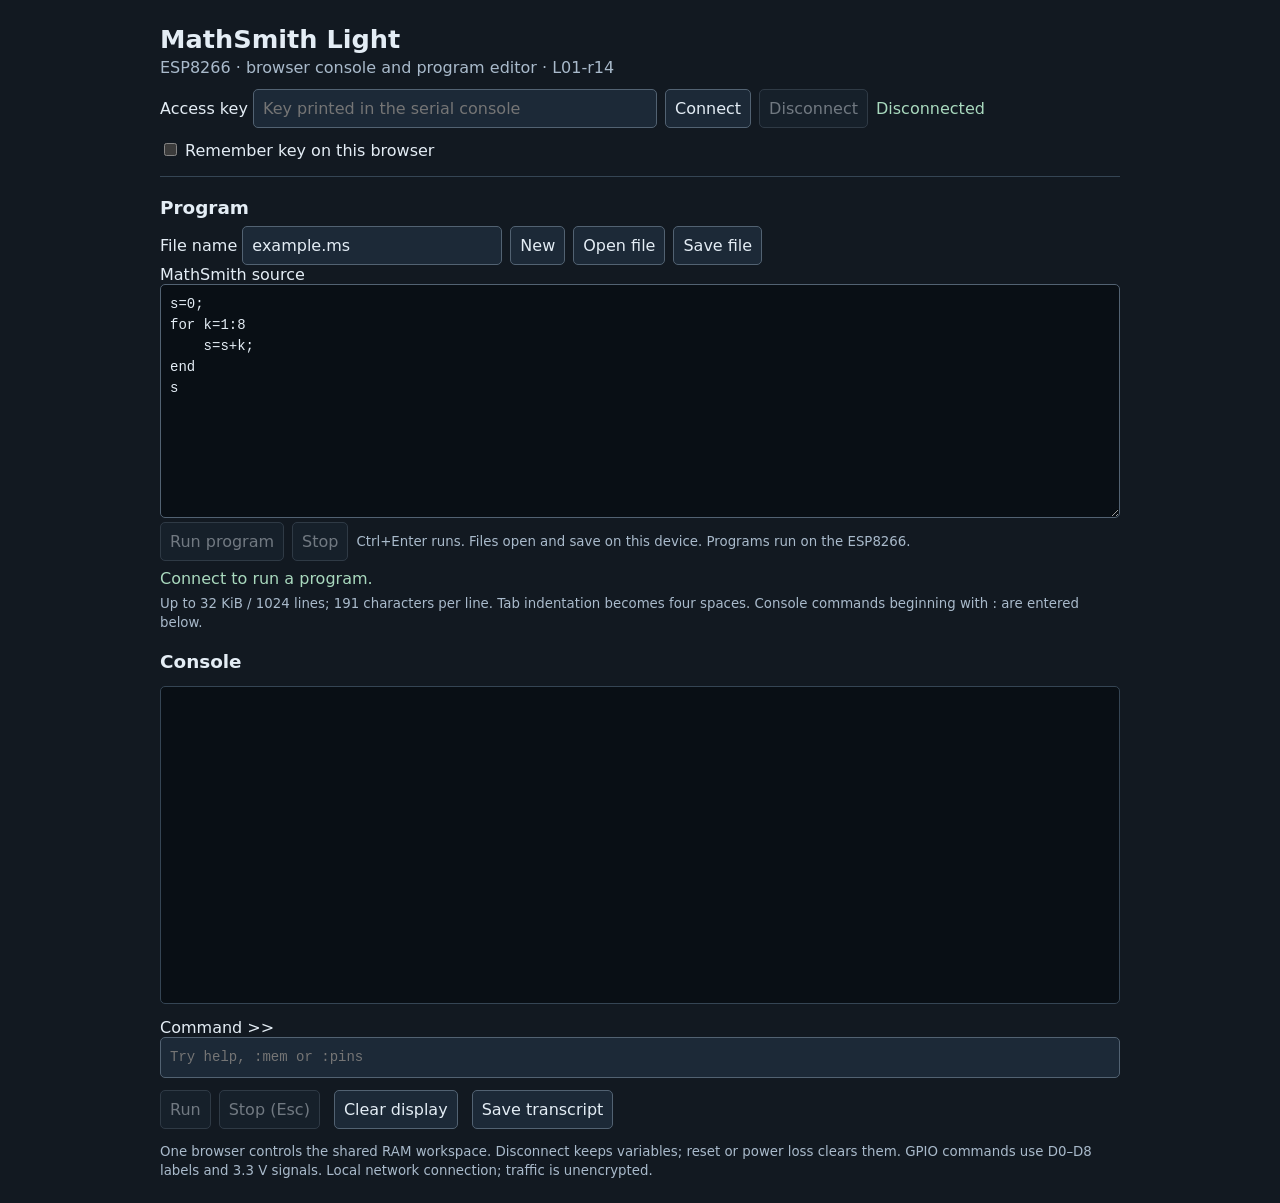
==== apps/esp8266/l01_webrepl/index.html @ d3aac1d2 "Initial source release: ESP8266 L01-r14 and ESP32-S3 E03" ====
<!doctype html>
<html lang="en"><meta charset="utf-8"><meta name="viewport" content="width=device-width,initial-scale=1">
<title>MathSmith Light</title>
<style>
:root{color-scheme:dark;font:16px system-ui;background:#121921;color:#e4edf5}body{max-width:960px;margin:24px auto;padding:0 16px}h1{font-size:1.6rem;margin-bottom:4px}h2{font-size:1.15rem;margin:8px 0}.sub,small{color:#a9bacb}section{padding:12px 0}label{display:inline-block}input,button,textarea{font:inherit;padding:9px;border:1px solid #526272;border-radius:5px;background:#1c2937;color:inherit}button{cursor:pointer}button:disabled{opacity:.45;cursor:default}#key{width:24em;max-width:65vw}#command,#program{width:100%;box-sizing:border-box;font:14px/1.5 monospace}#program{height:26vh;min-height:180px;resize:vertical;tab-size:4;background:#090f15}pre{height:32vh;min-height:180px;overflow:auto;white-space:pre-wrap;overflow-wrap:anywhere;background:#090f15;padding:14px;border:1px solid #354554;border-radius:5px;font:14px/1.5 monospace}#state,#programstate{color:#a9d9be}.row{display:flex;gap:8px;flex-wrap:wrap;align-items:center}.editor{border-top:1px solid #354554;margin-top:16px}#filename{width:15em;max-width:65vw}#programstate{min-height:1.5em;margin-top:8px}#file{display:none}#clear,#download{margin-left:6px}
</style>
<h1>MathSmith Light</h1>
<div class="sub">ESP8266 · browser console and program editor · L01-r14</div>
<section class="row"><label>Access key <input id="key" type="password" autocomplete="off" spellcheck="false" placeholder="Key printed in the serial console"></label><button id="connect">Connect</button><button id="disconnect" disabled>Disconnect</button><span id="state" role="status">Disconnected</span></section>
<label><input id="remember" type="checkbox"> Remember key on this browser</label><small id="storagehint"></small>
<section class="editor" aria-labelledby="editorheading">
<h2 id="editorheading">Program</h2>
<div class="row"><label>File name <input id="filename" value="example.ms" maxlength="64" spellcheck="false"></label><button id="newprogram" type="button">New</button><button id="openprogram" type="button">Open file</button><button id="saveprogram" type="button">Save file</button><span id="dirty"></span></div>
<input id="file" type="file" accept=".ms,.m,.txt,text/plain" aria-label="Open a MathSmith program">
<label for="program">MathSmith source</label>
<textarea id="program" maxlength="32768" spellcheck="false" autocomplete="off" autocapitalize="off" wrap="off">s=0;
for k=1:8
    s=s+k;
end
s
</textarea>
<div class="row"><button id="runprogram" type="button" disabled>Run program</button><button id="programstop" type="button" disabled>Stop</button><small>Ctrl+Enter runs. Files open and save on this device. Programs run on the ESP8266.</small></div>
<div id="programstate" role="status">Connect to run a program.</div>
<small>Up to 32 KiB / 1024 lines; 191 characters per line. Tab indentation becomes four spaces. Console commands beginning with : are entered below.</small>
</section>
<h2>Console</h2>
<pre id="output" aria-label="Console output" aria-live="off"></pre>
<form id="form"><label for="command">Command <span id="prompt">&gt;&gt;</span></label><input id="command" maxlength="191" autocomplete="off" spellcheck="false" disabled placeholder="Try help, :mem or :pins"><section class="row"><button id="run" disabled>Run</button><button id="stop" type="button" disabled>Stop (Esc)</button><button id="clear" type="button">Clear display</button><button id="download" type="button">Save transcript</button></section></form>
<small>One browser controls the shared RAM workspace. Disconnect keeps variables; reset or power loss clears them. GPIO commands use D0–D8 labels and 3.3 V signals. Local network connection; traffic is unencrypted.</small>
<script>
'use strict';
const $=id=>document.getElementById(id), dec=new TextDecoder();
const MAX_SOURCE=32768,MAX_LINES=1024,MAX_LINE=191;
let ws=null,ready=false,block=false,resultSupport=false,stopping=false;
let history=[],index=0,draft='',text='',program=null,dirty=false,loading=false;
function append(s){text=(text+s).slice(-65536);$('output').textContent=text;$('output').scrollTop=$('output').scrollHeight;}
function status(s){$('state').textContent=s;}
function programStatus(s){$('programstate').textContent=s;}
function controls(){
 const open=ws&&ws.readyState===WebSocket.OPEN, busy=!!program||stopping;
 $('connect').disabled=!!ws;$('disconnect').disabled=!ws;
 $('command').disabled=!open||!ready||busy;$('run').disabled=!open||!ready||busy;
 $('stop').disabled=!open;$('programstop').disabled=!open;
 $('runprogram').disabled=!open||!ready||busy||loading||!resultSupport;
 $('newprogram').disabled=busy||loading;$('openprogram').disabled=busy||loading;
 $('program').readOnly=busy||loading;$('filename').readOnly=busy||loading;
 $('saveprogram').disabled=loading;
}
function changed(value=true){dirty=value;$('dirty').textContent=dirty?'Unsaved changes':'';}
function normalizeSource(s){return s.replace(/^\ufeff/,'').replace(/\r\n?/g,'\n').replace(/\t/g,'    ');}
function prepareSource(s){
 s=normalizeSource(s);
 if(s.length>MAX_SOURCE)throw Error('Program exceeds 32 KiB after expanding tabs.');
 const lines=s.split('\n');
 if(lines.length>MAX_LINES)throw Error('Program exceeds 1024 source lines.');
 const queue=[];
 for(let i=0;i<lines.length;i++){
  const line=lines[i];
  if(!/^[\x20-\x7e]*$/.test(line))throw Error('Line '+(i+1)+': use printable ASCII text.');
  if(line.length>MAX_LINE)throw Error('Line '+(i+1)+': exceeds 191 characters.');
  if(/^\s*(?::|(?:abort|quit|exit)(?:\s|[;,]|$))/i.test(line))throw Error('Line '+(i+1)+': use this control command in the console, not in a program.');
  if(line.trim())queue.push({line:i+1,text:line});
 }
 if(!queue.length)throw Error('Program is empty.');
 return {source:s,queue};
}
function download(content,name){
 const url=URL.createObjectURL(new Blob([content],{type:'text/plain;charset=utf-8'})),a=document.createElement('a');
 a.href=url;a.download=name;a.click();setTimeout(()=>URL.revokeObjectURL(url),1000);
}
function endProgram(message){program=null;stopping=false;programStatus(message);controls();}
function cleanupProgram(message){
 program.cleanup=message;stopping=true;ready=false;ws.send('S');controls();
}
function nextLine(){
 if(!program||program.cleanup||stopping)return;
 if(program.at===program.queue.length){
  if(block){cleanupProgram('Incomplete block at end of program; add the missing end.');return;}
  endProgram('Program finished.');return;
 }
 const item=program.queue[program.at++];program.line=item.line;ready=false;
 programStatus('Running line '+item.line+' of '+program.lines+'…');
 ws.send('C'+item.text);controls();
}
function onReady(bytes){
 if(!ws||ws.readyState!==WebSocket.OPEN)return;
 ready=true;block=bytes[1]===49;resultSupport=bytes.length>=3&&bytes[2]>=48&&bytes[2]<=50;
 const result=resultSupport?bytes[2]-48:0;
 $('prompt').textContent=block?'..>':'>>';status('Ready');
 if(stopping){
  if(resultSupport&&result!==2){ready=false;controls();return;}
  const message=program&&program.cleanup?program.cleanup:'Program stopped; completed assignments remain.';
  if(program)endProgram(message);else{stopping=false;controls();}
  return;
 }
 if(program){
  if(result){
   const message=(result===2?'Program stopped at':'Error while processing')+' source line '+program.line+'.';
   if(block)cleanupProgram(message);else endProgram(message);
  }else nextLine();
 }else{
  controls();if(!resultSupport)programStatus('This firmware supports the console only; update to run editor programs.');
  else if($('programstate').textContent==='Connect to run a program.')programStatus('Ready to run a program.');
  $('command').focus();
 }
}
try{const saved=localStorage.getItem('mathsmith.access-key');if(/^[a-f0-9]{32}$/.test(saved||'')){$('key').value=saved;$('remember').checked=true;}}catch(e){}
$('remember').onchange=()=>{try{if(!$('remember').checked)localStorage.removeItem('mathsmith.access-key');else if(ws&&ws.readyState===WebSocket.OPEN)localStorage.setItem('mathsmith.access-key',ws.protocol.slice(10));}catch(e){$('storagehint').textContent=' Browser storage unavailable; keep a copy of the access key.';}};
const fragment=location.hash.slice(1);if(/^[a-f0-9]{32}$/.test(fragment)){$('key').value=fragment;window.history.replaceState(null,'',location.pathname);}
$('connect').onclick=()=>{
 const key=$('key').value.trim();if(!/^[a-f0-9]{32}$/.test(key)){status('Enter the 32-character access key from serial.');return;}
 ready=false;block=false;resultSupport=false;stopping=false;status('Connecting…');
 const socket=new WebSocket('ws://'+location.host+'/ws','mathsmith.'+key);ws=socket;socket.binaryType='arraybuffer';controls();
 socket.onopen=()=>{try{if($('remember').checked)localStorage.setItem('mathsmith.access-key',key);else localStorage.removeItem('mathsmith.access-key');}catch(e){$('storagehint').textContent=' Browser storage unavailable; keep a copy of the access key.';}status('Connected');controls();};
 socket.onmessage=ev=>{if(socket!==ws)return;const b=new Uint8Array(ev.data);if(b[0]===79)append(dec.decode(b.subarray(1)));else if(b[0]===82)onReady(b);};
 socket.onerror=()=>{if(socket===ws)status('Connection failed; check the access key and device address.');};
 socket.onclose=()=>{
  if(socket!==ws)return;
  if(program)endProgram('Connection lost at source line '+program.line+'; program will not resume automatically.');
  ws=null;ready=false;stopping=false;resultSupport=false;
  append('\n[Disconnected; completed assignments stay on the board.]\n');status('Disconnected');controls();
 };
};
$('disconnect').onclick=()=>{
 if(!ws)return;
 if(program)endProgram('Disconnected at source line '+program.line+'; program will not resume automatically.');
 ready=false;ws.close();controls();
};
$('form').onsubmit=ev=>{
 ev.preventDefault();if(!ready||!ws||program||stopping)return;
 const s=$('command').value;if(!/^[\x20-\x7e]*$/.test(s)){status('Use printable ASCII, one line at a time.');return;}
 ready=false;ws.send('C'+s);
 if(s&&s!==history[history.length-1]){history.push(s);if(history.length>100)history.shift();}
 index=history.length;draft='';$('command').value='';status('Running…');controls();
};
function stop(){
 if(!ws||ws.readyState!==WebSocket.OPEN||stopping)return;
 stopping=true;ready=false;if(program)program.cleanup='Program stopped; completed assignments remain.';
 ws.send('S');controls();
}
$('stop').onclick=stop;$('programstop').onclick=stop;
document.addEventListener('keydown',ev=>{if(ev.key==='Escape'){ev.preventDefault();stop();}});
$('command').addEventListener('keydown',ev=>{if(ev.key!=='ArrowUp'&&ev.key!=='ArrowDown')return;ev.preventDefault();if(index===history.length)draft=$('command').value;index=Math.max(0,Math.min(history.length,index+(ev.key==='ArrowUp'?-1:1)));$('command').value=index===history.length?draft:history[index];});
$('program').addEventListener('input',()=>changed());$('filename').addEventListener('input',()=>changed());
$('program').addEventListener('keydown',ev=>{if(ev.key==='Enter'&&(ev.ctrlKey||ev.metaKey)){ev.preventDefault();if(!$('runprogram').disabled)$('runprogram').click();}});
window.addEventListener('beforeunload',ev=>{if(dirty){ev.preventDefault();ev.returnValue='';}});
$('newprogram').onclick=()=>{
 if(program||loading||(dirty&&!window.confirm('Discard unsaved program changes?')))return;
 $('program').value='';$('filename').value='untitled.ms';changed(false);programStatus('New program.');
};
$('openprogram').onclick=()=>{if(!program&&!loading)$('file').click();};
$('file').onchange=async()=>{
 const file=$('file').files[0];$('file').value='';if(!file||program||loading)return;
 if(dirty&&!window.confirm('Replace unsaved program changes?'))return;
 if(file.size>MAX_SOURCE){programStatus('File exceeds 32 KiB; current program kept.');return;}
 loading=true;controls();
 try{
  const source=normalizeSource(await file.text());
  if(source.length>MAX_SOURCE)throw Error('File exceeds 32 KiB after expanding tabs.');
  $('program').value=source;$('filename').value=file.name.slice(0,64);changed(false);programStatus('Opened '+file.name+'.');
 }catch(e){programStatus('Could not open file: '+e.message+' Current program kept.');}
 finally{loading=false;controls();}
};
$('saveprogram').onclick=()=>{
 let name=$('filename').value.trim().replace(/[^a-zA-Z0-9_. -]/g,'_').replace(/^\.+/,'')||'untitled.ms';
 if(!/\.(ms|m|txt)$/i.test(name))name+='.ms';
 $('filename').value=name;download($('program').value,name);changed(false);programStatus('Download requested: '+name+'.');
};
$('runprogram').onclick=()=>{
 if(!ready||!ws||program||stopping||loading||!resultSupport)return;
 if(block){programStatus('Finish the open console block or press Stop before running a program.');return;}
 try{
  const prepared=prepareSource($('program').value);
  if(prepared.source!==$('program').value){$('program').value=prepared.source;changed();}
  program={queue:prepared.queue,at:0,line:0,lines:prepared.source.split('\n').length,cleanup:''};
  append('\n[Program: '+($('filename').value||'untitled.ms')+']\n');nextLine();
 }catch(e){programStatus(e.message);controls();}
};
$('clear').onclick=()=>{text='';$('output').textContent='';};
$('download').onclick=()=>download(text,'mathsmith-transcript.txt');
controls();
</script></html>
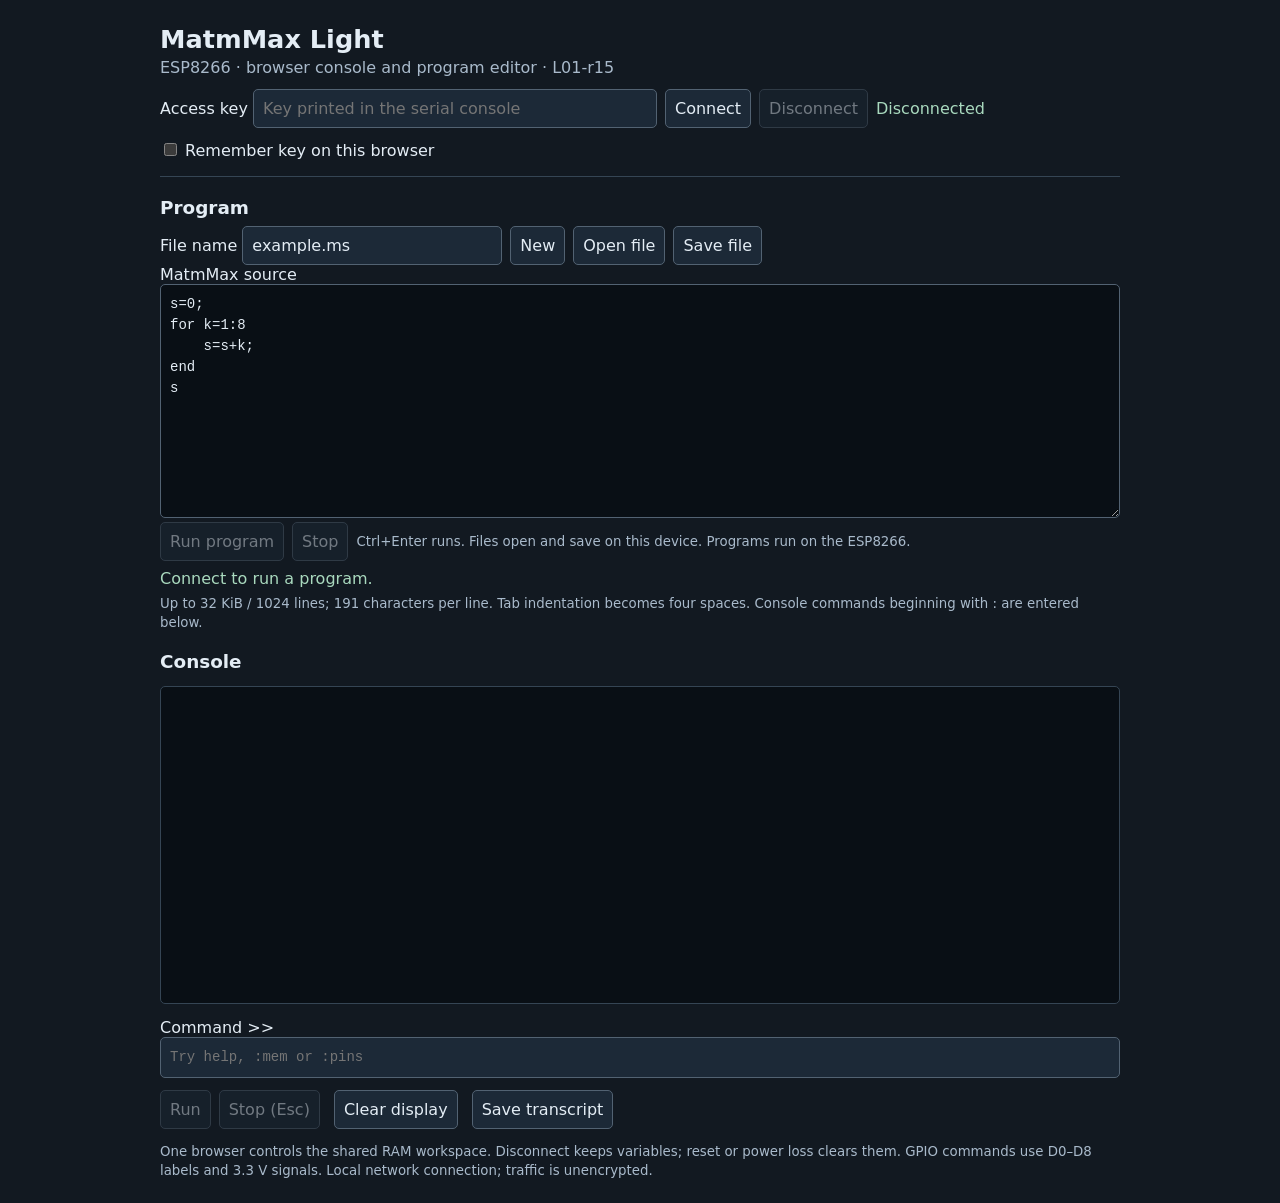
==== commit 48f581db: "Use MatmMax in the microcontroller builds and user guides" ====
--- a/apps/esp8266/l01_webrepl/index.html
+++ b/apps/esp8266/l01_webrepl/index.html
@@ -1,18 +1,18 @@
 <!doctype html>
 <html lang="en"><meta charset="utf-8"><meta name="viewport" content="width=device-width,initial-scale=1">
-<title>MathSmith Light</title>
+<title>MatmMax Light</title>
 <style>
 :root{color-scheme:dark;font:16px system-ui;background:#121921;color:#e4edf5}body{max-width:960px;margin:24px auto;padding:0 16px}h1{font-size:1.6rem;margin-bottom:4px}h2{font-size:1.15rem;margin:8px 0}.sub,small{color:#a9bacb}section{padding:12px 0}label{display:inline-block}input,button,textarea{font:inherit;padding:9px;border:1px solid #526272;border-radius:5px;background:#1c2937;color:inherit}button{cursor:pointer}button:disabled{opacity:.45;cursor:default}#key{width:24em;max-width:65vw}#command,#program{width:100%;box-sizing:border-box;font:14px/1.5 monospace}#program{height:26vh;min-height:180px;resize:vertical;tab-size:4;background:#090f15}pre{height:32vh;min-height:180px;overflow:auto;white-space:pre-wrap;overflow-wrap:anywhere;background:#090f15;padding:14px;border:1px solid #354554;border-radius:5px;font:14px/1.5 monospace}#state,#programstate{color:#a9d9be}.row{display:flex;gap:8px;flex-wrap:wrap;align-items:center}.editor{border-top:1px solid #354554;margin-top:16px}#filename{width:15em;max-width:65vw}#programstate{min-height:1.5em;margin-top:8px}#file{display:none}#clear,#download{margin-left:6px}
 </style>
-<h1>MathSmith Light</h1>
-<div class="sub">ESP8266 · browser console and program editor · L01-r14</div>
+<h1>MatmMax Light</h1>
+<div class="sub">ESP8266 · browser console and program editor · L01-r15</div>
 <section class="row"><label>Access key <input id="key" type="password" autocomplete="off" spellcheck="false" placeholder="Key printed in the serial console"></label><button id="connect">Connect</button><button id="disconnect" disabled>Disconnect</button><span id="state" role="status">Disconnected</span></section>
 <label><input id="remember" type="checkbox"> Remember key on this browser</label><small id="storagehint"></small>
 <section class="editor" aria-labelledby="editorheading">
 <h2 id="editorheading">Program</h2>
 <div class="row"><label>File name <input id="filename" value="example.ms" maxlength="64" spellcheck="false"></label><button id="newprogram" type="button">New</button><button id="openprogram" type="button">Open file</button><button id="saveprogram" type="button">Save file</button><span id="dirty"></span></div>
-<input id="file" type="file" accept=".ms,.m,.txt,text/plain" aria-label="Open a MathSmith program">
-<label for="program">MathSmith source</label>
+<input id="file" type="file" accept=".ms,.m,.txt,text/plain" aria-label="Open a MatmMax program">
+<label for="program">MatmMax source</label>
 <textarea id="program" maxlength="32768" spellcheck="false" autocomplete="off" autocapitalize="off" wrap="off">s=0;
 for k=1:8
     s=s+k;
@@ -177,6 +177,6 @@
  }catch(e){programStatus(e.message);controls();}
 };
 $('clear').onclick=()=>{text='';$('output').textContent='';};
-$('download').onclick=()=>download(text,'mathsmith-transcript.txt');
+$('download').onclick=()=>download(text,'matmmax-transcript.txt');
 controls();
 </script></html>
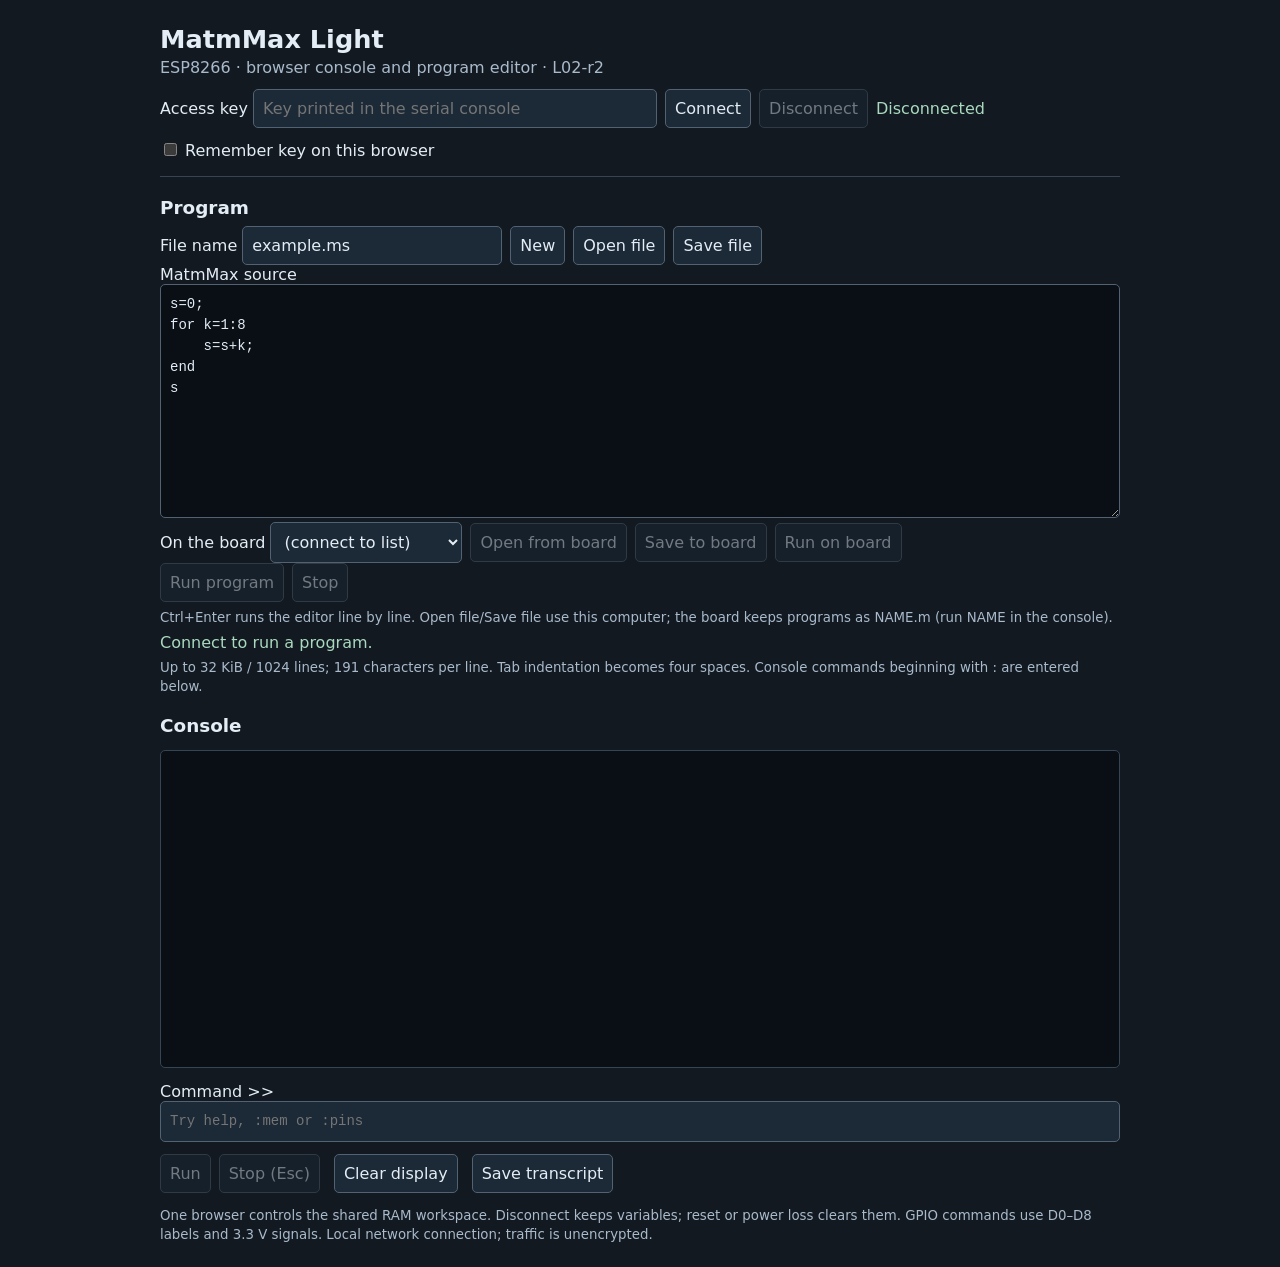
==== commit dd99291d: "ESP8266 L02: programs saved on the board, and matmmax.local Adds a 1000 KiB LittleFS program store t" ====
--- a/apps/esp8266/l01_webrepl/index.html
+++ b/apps/esp8266/l01_webrepl/index.html
@@ -2,10 +2,10 @@
 <html lang="en"><meta charset="utf-8"><meta name="viewport" content="width=device-width,initial-scale=1">
 <title>MatmMax Light</title>
 <style>
-:root{color-scheme:dark;font:16px system-ui;background:#121921;color:#e4edf5}body{max-width:960px;margin:24px auto;padding:0 16px}h1{font-size:1.6rem;margin-bottom:4px}h2{font-size:1.15rem;margin:8px 0}.sub,small{color:#a9bacb}section{padding:12px 0}label{display:inline-block}input,button,textarea{font:inherit;padding:9px;border:1px solid #526272;border-radius:5px;background:#1c2937;color:inherit}button{cursor:pointer}button:disabled{opacity:.45;cursor:default}#key{width:24em;max-width:65vw}#command,#program{width:100%;box-sizing:border-box;font:14px/1.5 monospace}#program{height:26vh;min-height:180px;resize:vertical;tab-size:4;background:#090f15}pre{height:32vh;min-height:180px;overflow:auto;white-space:pre-wrap;overflow-wrap:anywhere;background:#090f15;padding:14px;border:1px solid #354554;border-radius:5px;font:14px/1.5 monospace}#state,#programstate{color:#a9d9be}.row{display:flex;gap:8px;flex-wrap:wrap;align-items:center}.editor{border-top:1px solid #354554;margin-top:16px}#filename{width:15em;max-width:65vw}#programstate{min-height:1.5em;margin-top:8px}#file{display:none}#clear,#download{margin-left:6px}
+:root{color-scheme:dark;font:16px system-ui;background:#121921;color:#e4edf5}body{max-width:960px;margin:24px auto;padding:0 16px}h1{font-size:1.6rem;margin-bottom:4px}h2{font-size:1.15rem;margin:8px 0}.sub,small{color:#a9bacb}section{padding:12px 0}label{display:inline-block}input,button,textarea{font:inherit;padding:9px;border:1px solid #526272;border-radius:5px;background:#1c2937;color:inherit}button{cursor:pointer}button:disabled{opacity:.45;cursor:default}#key{width:24em;max-width:65vw}#command,#program{width:100%;box-sizing:border-box;font:14px/1.5 monospace}#program{height:26vh;min-height:180px;resize:vertical;tab-size:4;background:#090f15}pre{height:32vh;min-height:180px;overflow:auto;white-space:pre-wrap;overflow-wrap:anywhere;background:#090f15;padding:14px;border:1px solid #354554;border-radius:5px;font:14px/1.5 monospace}#state,#programstate{color:#a9d9be}.row{display:flex;gap:8px;flex-wrap:wrap;align-items:center}.editor{border-top:1px solid #354554;margin-top:16px}#filename{width:15em;max-width:65vw}#programstate{min-height:1.5em;margin-top:8px}#file{display:none}#clear,#download{margin-left:6px}#boardfiles{min-width:12em;padding:9px;border:1px solid #526272;border-radius:5px;background:#1c2937;color:inherit;font:inherit}
 </style>
 <h1>MatmMax Light</h1>
-<div class="sub">ESP8266 · browser console and program editor · L01-r15</div>
+<div class="sub">ESP8266 · browser console and program editor · L02-r2</div>
 <section class="row"><label>Access key <input id="key" type="password" autocomplete="off" spellcheck="false" placeholder="Key printed in the serial console"></label><button id="connect">Connect</button><button id="disconnect" disabled>Disconnect</button><span id="state" role="status">Disconnected</span></section>
 <label><input id="remember" type="checkbox"> Remember key on this browser</label><small id="storagehint"></small>
 <section class="editor" aria-labelledby="editorheading">
@@ -19,7 +19,8 @@
 end
 s
 </textarea>
-<div class="row"><button id="runprogram" type="button" disabled>Run program</button><button id="programstop" type="button" disabled>Stop</button><small>Ctrl+Enter runs. Files open and save on this device. Programs run on the ESP8266.</small></div>
+<div class="row"><label>On the board <select id="boardfiles" aria-label="Programs saved on the board"><option value="">(connect to list)</option></select></label><button id="boardopen" type="button" disabled>Open from board</button><button id="boardsave" type="button" disabled>Save to board</button><button id="boardrun" type="button" disabled>Run on board</button></div>
+<div class="row"><button id="runprogram" type="button" disabled>Run program</button><button id="programstop" type="button" disabled>Stop</button><small>Ctrl+Enter runs the editor line by line. Open file/Save file use this computer; the board keeps programs as NAME.m (run NAME in the console).</small></div>
 <div id="programstate" role="status">Connect to run a program.</div>
 <small>Up to 32 KiB / 1024 lines; 191 characters per line. Tab indentation becomes four spaces. Console commands beginning with : are entered below.</small>
 </section>
@@ -32,12 +33,13 @@
 const $=id=>document.getElementById(id), dec=new TextDecoder();
 const MAX_SOURCE=32768,MAX_LINES=1024,MAX_LINE=191;
 let ws=null,ready=false,block=false,resultSupport=false,stopping=false;
-let history=[],index=0,draft='',text='',program=null,dirty=false,loading=false;
+let history=[],index=0,draft='',text='',program=null,dirty=false,loading=false,op=null,listed=false,boardNames=[];
+const BOARD_MAX=16384,BOARD_PIECE=190;
 function append(s){text=(text+s).slice(-65536);$('output').textContent=text;$('output').scrollTop=$('output').scrollHeight;}
 function status(s){$('state').textContent=s;}
 function programStatus(s){$('programstate').textContent=s;}
 function controls(){
- const open=ws&&ws.readyState===WebSocket.OPEN, busy=!!program||stopping;
+ const open=ws&&ws.readyState===WebSocket.OPEN, busy=!!program||stopping||!!op;
  $('connect').disabled=!!ws;$('disconnect').disabled=!ws;
  $('command').disabled=!open||!ready||busy;$('run').disabled=!open||!ready||busy;
  $('stop').disabled=!open;$('programstop').disabled=!open;
@@ -45,6 +47,32 @@
  $('newprogram').disabled=busy||loading;$('openprogram').disabled=busy||loading;
  $('program').readOnly=busy||loading;$('filename').readOnly=busy||loading;
  $('saveprogram').disabled=loading;
+ const boardIdle=open&&ready&&!busy&&!loading&&resultSupport;
+ $('boardsave').disabled=!boardIdle;
+ $('boardopen').disabled=!boardIdle||!$('boardfiles').value;$('boardrun').disabled=!boardIdle||!$('boardfiles').value;
+}
+/* Board store requests (XD118): one at a time, each answered by an R frame;
+   G and L data arrive as F frames before it. */
+function boardOp(message){
+ return new Promise((resolve,reject)=>{
+  if(!ws||ws.readyState!==WebSocket.OPEN||!ready||op){reject(Error('The board is busy.'));return;}
+  op={resolve,reject,data:''};ready=false;controls();ws.send(message);
+ });
+}
+function boardName(s){
+ const name=s.trim().replace(/\.(ms|m|txt)$/i,'');
+ if(!/^[A-Za-z][A-Za-z0-9_]{0,23}$/.test(name))throw Error('Board names are a letter, then letters, digits or _ (at most 24); change the file name.');
+ return name.toLowerCase();
+}
+async function refreshBoard(select){
+ const r=await boardOp('L');
+ if(r.result)return;
+ boardNames=r.data.split('\n').filter(Boolean).map(line=>line.split(' '));
+ const list=$('boardfiles'),keep=select||list.value;list.textContent='';
+ if(!boardNames.length)list.append(new Option('(no saved programs)',''));
+ for(const [name,size] of boardNames)list.append(new Option(name+'  ('+size+' bytes)',name));
+ if(boardNames.some(([name])=>name===keep))list.value=keep;
+ listed=true;controls();
 }
 function changed(value=true){dirty=value;$('dirty').textContent=dirty?'Unsaved changes':'';}
 function normalizeSource(s){return s.replace(/^\ufeff/,'').replace(/\r\n?/g,'\n').replace(/\t/g,'    ');}
@@ -87,6 +115,7 @@
  ready=true;block=bytes[1]===49;resultSupport=bytes.length>=3&&bytes[2]>=48&&bytes[2]<=50;
  const result=resultSupport?bytes[2]-48:0;
  $('prompt').textContent=block?'..>':'>>';status('Ready');
+ if(op){const o=op;op=null;if(stopping&&result===2)stopping=false;controls();o.resolve({result,data:o.data});return;}
  if(stopping){
   if(resultSupport&&result!==2){ready=false;controls();return;}
   const message=program&&program.cleanup?program.cleanup:'Program stopped; completed assignments remain.';
@@ -101,22 +130,24 @@
  }else{
   controls();if(!resultSupport)programStatus('This firmware supports the console only; update to run editor programs.');
   else if($('programstate').textContent==='Connect to run a program.')programStatus('Ready to run a program.');
+  if(resultSupport&&!listed){listed=true;refreshBoard().catch(()=>{});}
   $('command').focus();
  }
 }
-try{const saved=localStorage.getItem('mathsmith.access-key');if(/^[a-f0-9]{32}$/.test(saved||'')){$('key').value=saved;$('remember').checked=true;}}catch(e){}
-$('remember').onchange=()=>{try{if(!$('remember').checked)localStorage.removeItem('mathsmith.access-key');else if(ws&&ws.readyState===WebSocket.OPEN)localStorage.setItem('mathsmith.access-key',ws.protocol.slice(10));}catch(e){$('storagehint').textContent=' Browser storage unavailable; keep a copy of the access key.';}};
+try{const saved=localStorage.getItem('matmmax.access-key');if(/^[a-f0-9]{32}$/.test(saved||'')){$('key').value=saved;$('remember').checked=true;}}catch(e){}
+$('remember').onchange=()=>{try{if(!$('remember').checked)localStorage.removeItem('matmmax.access-key');else if(ws&&ws.readyState===WebSocket.OPEN)localStorage.setItem('matmmax.access-key',ws.protocol.slice(8));}catch(e){$('storagehint').textContent=' Browser storage unavailable; keep a copy of the access key.';}};
 const fragment=location.hash.slice(1);if(/^[a-f0-9]{32}$/.test(fragment)){$('key').value=fragment;window.history.replaceState(null,'',location.pathname);}
 $('connect').onclick=()=>{
  const key=$('key').value.trim();if(!/^[a-f0-9]{32}$/.test(key)){status('Enter the 32-character access key from serial.');return;}
- ready=false;block=false;resultSupport=false;stopping=false;status('Connecting…');
- const socket=new WebSocket('ws://'+location.host+'/ws','mathsmith.'+key);ws=socket;socket.binaryType='arraybuffer';controls();
- socket.onopen=()=>{try{if($('remember').checked)localStorage.setItem('mathsmith.access-key',key);else localStorage.removeItem('mathsmith.access-key');}catch(e){$('storagehint').textContent=' Browser storage unavailable; keep a copy of the access key.';}status('Connected');controls();};
- socket.onmessage=ev=>{if(socket!==ws)return;const b=new Uint8Array(ev.data);if(b[0]===79)append(dec.decode(b.subarray(1)));else if(b[0]===82)onReady(b);};
+ ready=false;block=false;resultSupport=false;stopping=false;listed=false;status('Connecting…');
+ const socket=new WebSocket('ws://'+location.host+'/ws','matmmax.'+key);ws=socket;socket.binaryType='arraybuffer';controls();
+ socket.onopen=()=>{try{if($('remember').checked)localStorage.setItem('matmmax.access-key',key);else localStorage.removeItem('matmmax.access-key');}catch(e){$('storagehint').textContent=' Browser storage unavailable; keep a copy of the access key.';}status('Connected');controls();};
+ socket.onmessage=ev=>{if(socket!==ws)return;const b=new Uint8Array(ev.data);if(b[0]===79)append(dec.decode(b.subarray(1)));else if(b[0]===70){if(op)op.data+=dec.decode(b.subarray(1));}else if(b[0]===82)onReady(b);};
  socket.onerror=()=>{if(socket===ws)status('Connection failed; check the access key and device address.');};
  socket.onclose=()=>{
   if(socket!==ws)return;
   if(program)endProgram('Connection lost at source line '+program.line+'; program will not resume automatically.');
+  if(op){const o=op;op=null;o.reject(Error('Connection lost.'));}
   ws=null;ready=false;stopping=false;resultSupport=false;
   append('\n[Disconnected; completed assignments stay on the board.]\n');status('Disconnected');controls();
  };
@@ -126,12 +157,16 @@
  if(program)endProgram('Disconnected at source line '+program.line+'; program will not resume automatically.');
  ready=false;ws.close();controls();
 };
+function sendCommand(s){
+ ready=false;ws.send('C'+s);
+ if(/^\s*(rm|delete|:store)\b/.test(s))listed=false;
+ if(s&&s!==history[history.length-1]){history.push(s);if(history.length>100)history.shift();}
+ index=history.length;draft='';status('Running…');controls();
+}
 $('form').onsubmit=ev=>{
- ev.preventDefault();if(!ready||!ws||program||stopping)return;
+ ev.preventDefault();if(!ready||!ws||program||stopping||op)return;
  const s=$('command').value;if(!/^[\x20-\x7e]*$/.test(s)){status('Use printable ASCII, one line at a time.');return;}
- ready=false;ws.send('C'+s);
- if(s&&s!==history[history.length-1]){history.push(s);if(history.length>100)history.shift();}
- index=history.length;draft='';$('command').value='';status('Running…');controls();
+ $('command').value='';sendCommand(s);
 };
 function stop(){
  if(!ws||ws.readyState!==WebSocket.OPEN||stopping)return;
@@ -176,6 +211,43 @@
   append('\n[Program: '+($('filename').value||'untitled.ms')+']\n');nextLine();
  }catch(e){programStatus(e.message);controls();}
 };
+$('boardfiles').onchange=controls;
+$('boardsave').onclick=async()=>{
+ let name;
+ try{
+  name=boardName($('filename').value);
+  let source=prepareSource($('program').value).source;
+  if(source!==$('program').value){$('program').value=source;changed();}
+  if(!source.endsWith('\n'))source+='\n';
+  if(source.length>BOARD_MAX)throw Error('A board program is limited to 16384 bytes.');
+  if(boardNames.some(([n])=>n===name)&&!window.confirm('Replace '+name+'.m on the board?'))return;
+  programStatus('Saving '+name+'.m to the board…');
+  let r=await boardOp('B'+name);
+  for(let i=0;!r.result&&i<source.length;i+=BOARD_PIECE){
+   programStatus('Saving '+name+'.m: '+Math.min(i+BOARD_PIECE,source.length)+' of '+source.length+' bytes…');
+   r=await boardOp('D'+source.slice(i,i+BOARD_PIECE));
+  }
+  if(!r.result)r=await boardOp('E');
+  if(r.result){programStatus('Not saved; see the console.');return;}
+  programStatus('Saved '+name+'.m on the board ('+source.length+' bytes).');
+  await refreshBoard(name);
+ }catch(e){programStatus(e.message);controls();}
+};
+$('boardopen').onclick=async()=>{
+ const name=$('boardfiles').value;if(!name)return;
+ if(dirty&&!window.confirm('Replace unsaved program changes?'))return;
+ try{
+  const r=await boardOp('G'+name);
+  if(r.result){programStatus('Could not open '+name+'.m; see the console.');return;}
+  $('program').value=normalizeSource(r.data);$('filename').value=name+'.m';changed(false);
+  programStatus('Opened '+name+'.m from the board.');
+ }catch(e){programStatus(e.message);controls();}
+};
+$('boardrun').onclick=()=>{
+ const name=$('boardfiles').value;if(!name||!ready||!ws||program||stopping||op)return;
+ if(block){programStatus('Finish the open console block or press Stop before running a program.');return;}
+ append('\n[Board program: '+name+'.m]\n');programStatus('Running '+name+'.m on the board.');sendCommand('run '+name);
+};
 $('clear').onclick=()=>{text='';$('output').textContent='';};
 $('download').onclick=()=>download(text,'matmmax-transcript.txt');
 controls();
